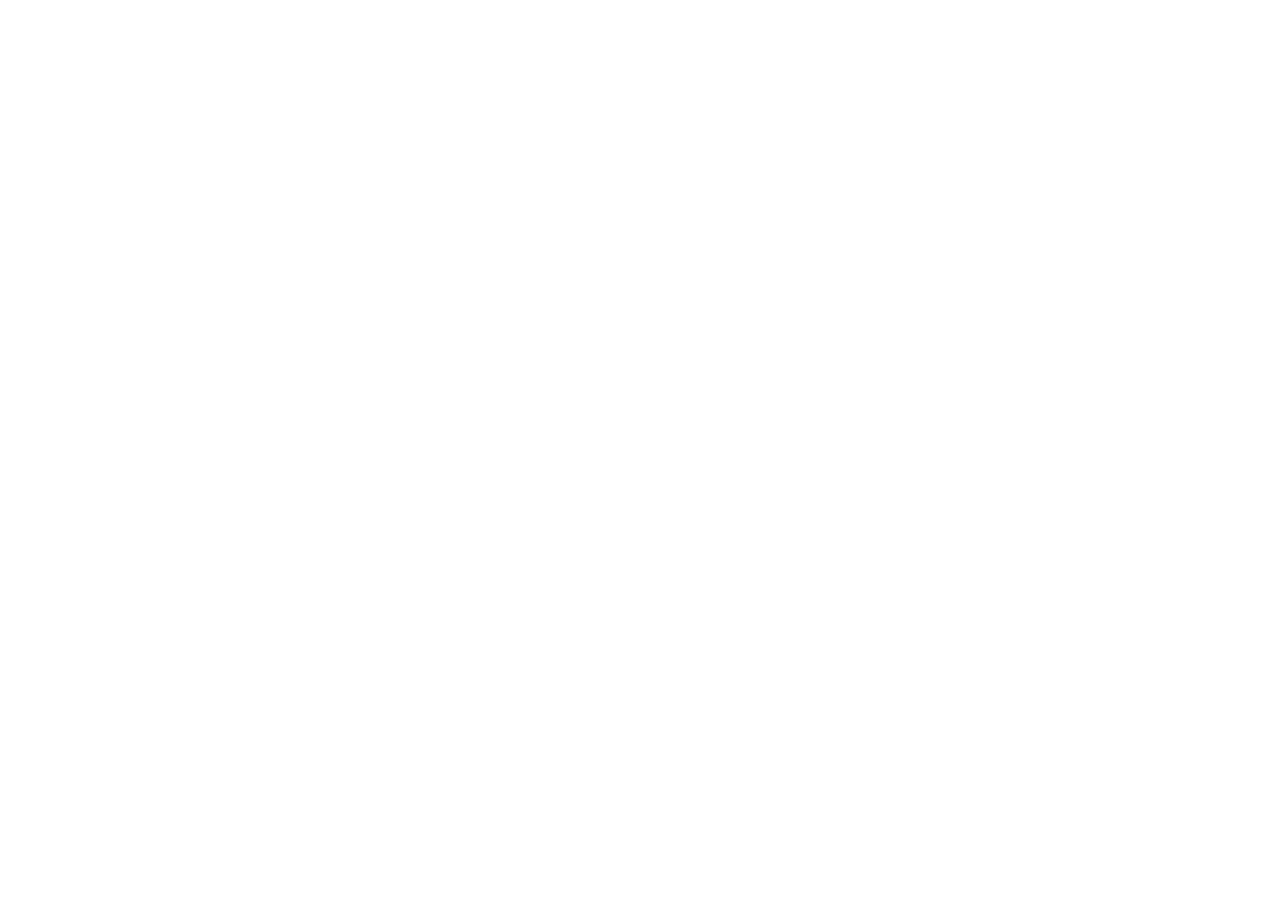
==== index.html @ b2e14ad0 "actualización 1" ====
<!DOCTYPE html>
<html lang="en">
<head>
    <meta charset="UTF-8">
    <meta http-equiv="X-UA-Compatible" content="IE=edge">
    <meta name="viewport" content="width=device-width, initial-scale=1.0">
    <title>index</title>
    <link rel="stylesheet" href="https://cdn.jsdelivr.net/npm/bootstrap@5.2.2/dist/css/bootstrap.min.css">
    <link rel="stylesheet" href="css/estilos.css">

</head>
<body>
    <header class="header">
        
    </header>
</body>
</html>
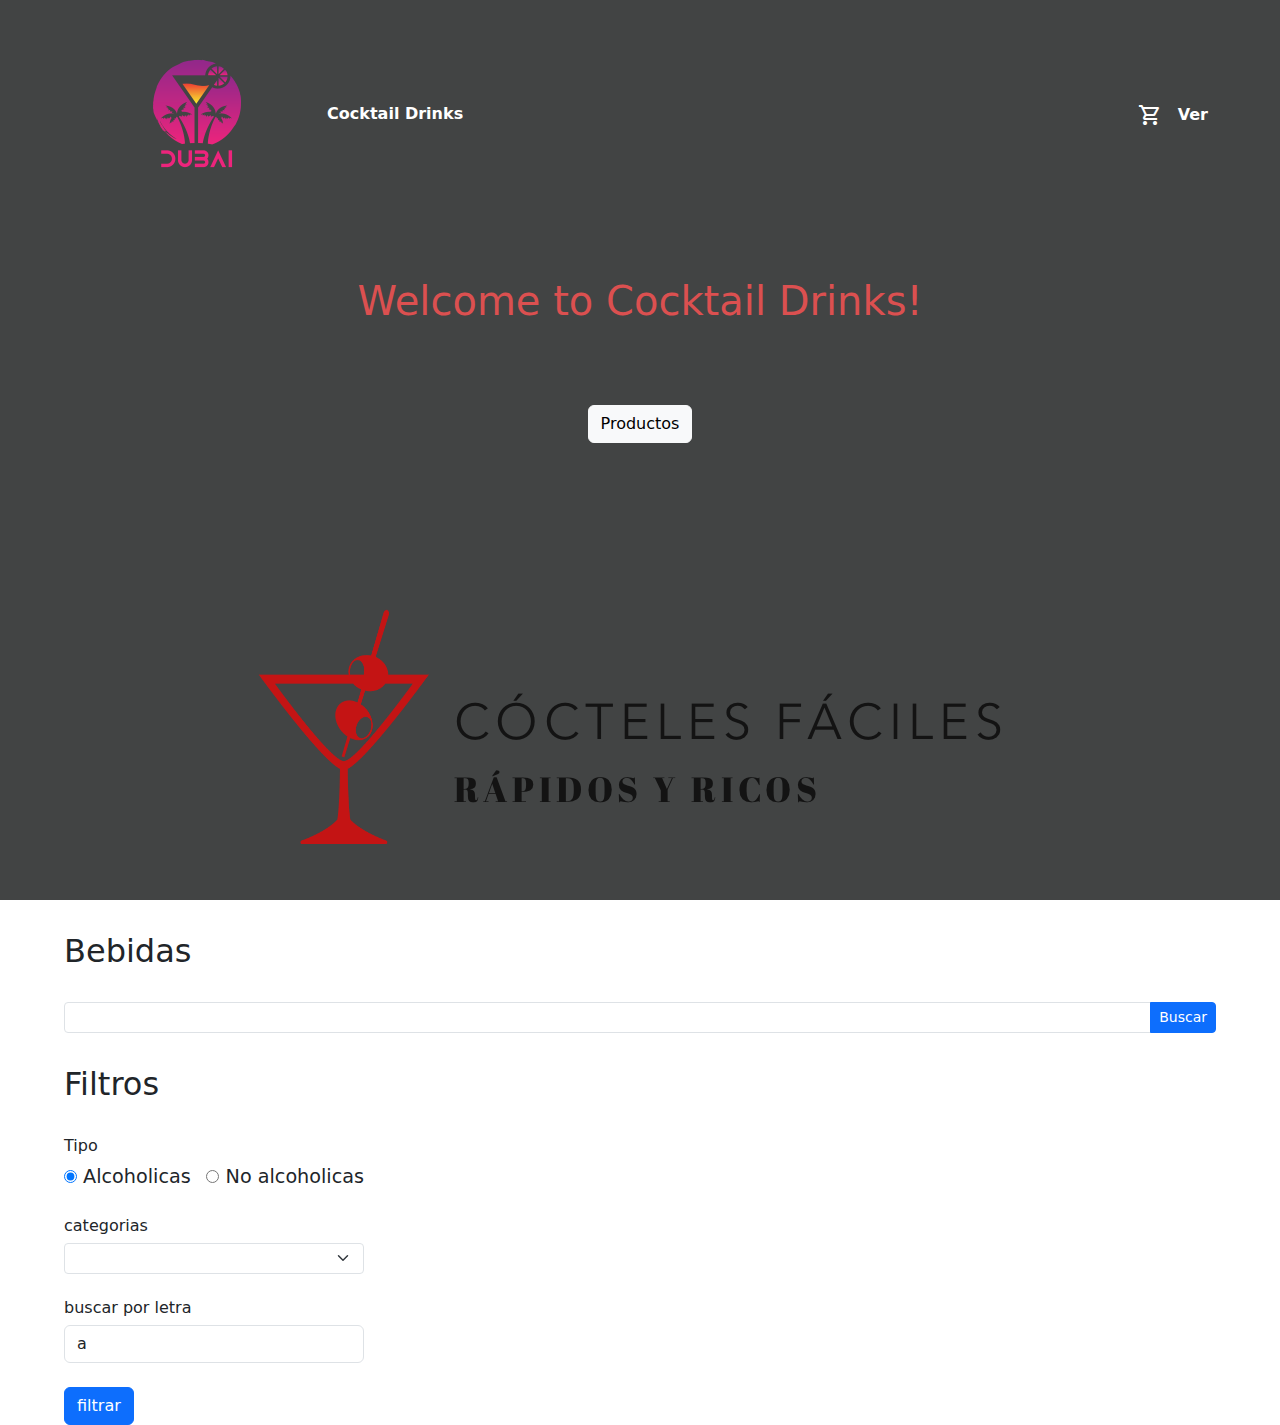
==== commit a6c94f10: "Segundo avance" ====
--- a/index.html
+++ b/index.html
@@ -7,11 +7,103 @@
     <title>index</title>
     <link rel="stylesheet" href="https://cdn.jsdelivr.net/npm/bootstrap@5.2.2/dist/css/bootstrap.min.css">
     <link rel="stylesheet" href="css/estilos.css">
-
+    <link rel="stylesheet" href="https://fonts.googleapis.com/css2?family=Material+Symbols+Outlined:opsz,wght,FILL,GRAD@20..48,100..700,0..1,-50..200"/>
 </head>
 <body>
     <header class="header">
-        
-    </header>
+        <nav class="nav wrapper">
+          <div class="logo-container">
+            <img src="img/logo.png" alt="logo" />
+            <a href="index.html" class="logo">Cocktail Drinks</a>
+          </div>
+          <a href="html/carrito.html" class="carrito">
+            <span class="material-symbols-outlined">shopping_cart</span>
+            Ver
+          </a>
+        </nav>
+        <section class="hero wrapper">
+          <div class="hero-texts">
+            <h1 class="title">Welcome to Cocktail Drinks!</h1>
+            <a href="#productos" type="button" class="btn btn-light">Productos</a>
+          </div>
+        </section>
+      </header>
+      <main class="main">
+        <div class="wrapper" id="productos">
+          <h2 class="subtitle">Bebidas</h2>
+          <div class="formulario-busqueda">
+            <form id="formulario_busqueda">
+              <div class="input-group input-group-sm mb-3">
+                <input
+                  type="text"
+                  class="form-control"
+                  aria-label="Sizing example input"
+                  aria-describedby="inputGroup-sizing-sm"
+                  id="letter"
+                  autocomplete="off"
+                />
+                <button type="submit" class="btn btn-primary" id="buscar">
+                  Buscar
+                </button>
+              </div>
+            </form>
+          </div>
+          <h2 class="form-title">Filtros</h2>
+          <div class="filtros-container">
+            <div class="forms-filtros">
+              <form id="filtros_form">
+                <div class="inputs Tipo">
+                  <h3 class="input-title">Tipo</h3>
+                  <div class="indicador-container">
+                    <label for="alcoholicRd" class="indicador">
+                      <input type="radio" name="alcoholic" id="alcoholicRd" checked value="Alcoholic" />
+                      Alcoholicas
+                    </label>
+                    <label for="Non_alcoholicRd" class="indicador">
+                      <input type="radio" name="alcoholic" id="Non_alcoholicRd"  value="Non alcoholic"/>
+                      No alcoholicas
+                    </label>
+                  </div>
+                </div>
+  
+                <div class="inputs inputs-extra">
+                  <div class="inputs categorias">
+                    <h3 class="input-title">categorias</h3>
+                    <select
+                      class="form-select form-select-sm"
+                      aria-label=".form-select-sm example"
+                      id="categorias"
+                    >
+                    </select>
+                  </div>
+  
+                  <div class="inputs letter">
+                    <h3 class="input-title">buscar por letra</h3>
+                    <input
+                      type="text"
+                      class="form-control"
+                      aria-label="Sizing example input"
+                      aria-describedby="inputGroup-sizing-sm"
+                      id="letter"
+                      autocomplete="off"
+                      maxlength="1"
+                      value="a"
+                    />
+                  </div>
+                </div>
+                <button type="submit" class="btn btn-primary" id="filtrar">
+                  filtrar
+                </button>
+              </form>
+            </div>
+            <div class="drinks">
+  
+            </div>
+          </div>
+        </div>
+      </main>
+      <script src="js/inicio.js"></script>
+      <script src="https://cdn.jsdelivr.net/npm/bootstrap@5.2.2/dist/js/bootstrap.bundle.min.js" integrity="sha384-OERcA2EqjJCMA+/3y+gxIOqMEjwtxJY7qPCqsdltbNJuaOe923+mo//f6V8Qbsw3" crossorigin="anonymous"
+      ></script>
 </body>
 </html>--- a/css/estilos.css
+++ b/css/estilos.css
@@ -0,0 +1,106 @@
+*{
+    margin: 0;
+    padding: 0;
+    box-sizing: border-box;
+}
+
+a{
+    text-decoration: none;
+}
+.wrapper{
+    width: 90%;
+    max-width: 1200px;
+    margin:0 auto;
+}
+
+.main{
+    margin-top: 2rem;
+}
+
+.header{
+    background-image: url('../img/logo2.png');
+    background-position: bottom ;
+    background-repeat: no-repeat;
+    background-color: #424444;
+    height: 100vh;
+    color: #db5050;
+}
+.nav{
+    display: flex;
+    justify-content: space-between;
+    align-items: center;
+    padding: 2em .5em;
+    margin-bottom: 3rem;
+}
+.container,
+.carrito{
+    display: flex;
+    align-items: center;
+    gap: 1em;
+}
+.logo,
+.carrito{
+    color: #fff;
+    font-weight: bold;
+}
+.hero{
+    width: 100%;
+    height: 100%;
+    text-align: center;
+}
+.title{
+    margin-bottom: 5rem;
+}
+.subtitle{
+    margin-bottom: 2rem;
+    font-size: 2rem;
+}
+
+.formulario-busqueda{
+    margin-bottom: 2rem;
+}
+
+.input-title{
+    font-size: 1rem;
+}
+
+.inputs{
+    margin: 1.5em 0;
+}
+
+.indicador-container{
+    display: flex;
+    justify-content: space-between;
+    align-items: center;
+}
+
+.indicador{
+    font-size: 1.2rem;
+    cursor: pointer;
+}
+.drinks{
+    display: grid;
+    grid-template-columns: repeat(auto-fit, minmax(250px, 1fr));
+    gap: 1em;
+    align-items: center;
+}
+
+.card{
+    margin: auto;
+}
+
+@media screen and (min-width: 1000px) {
+    .filtros-container{
+        display: grid;
+        grid-template-columns: 300px 1fr;
+        gap: 2rem
+    }
+
+    .forms-filtros{
+        order: 0;
+    }
+
+    .drinks{
+        order: 1;
+    }
+}